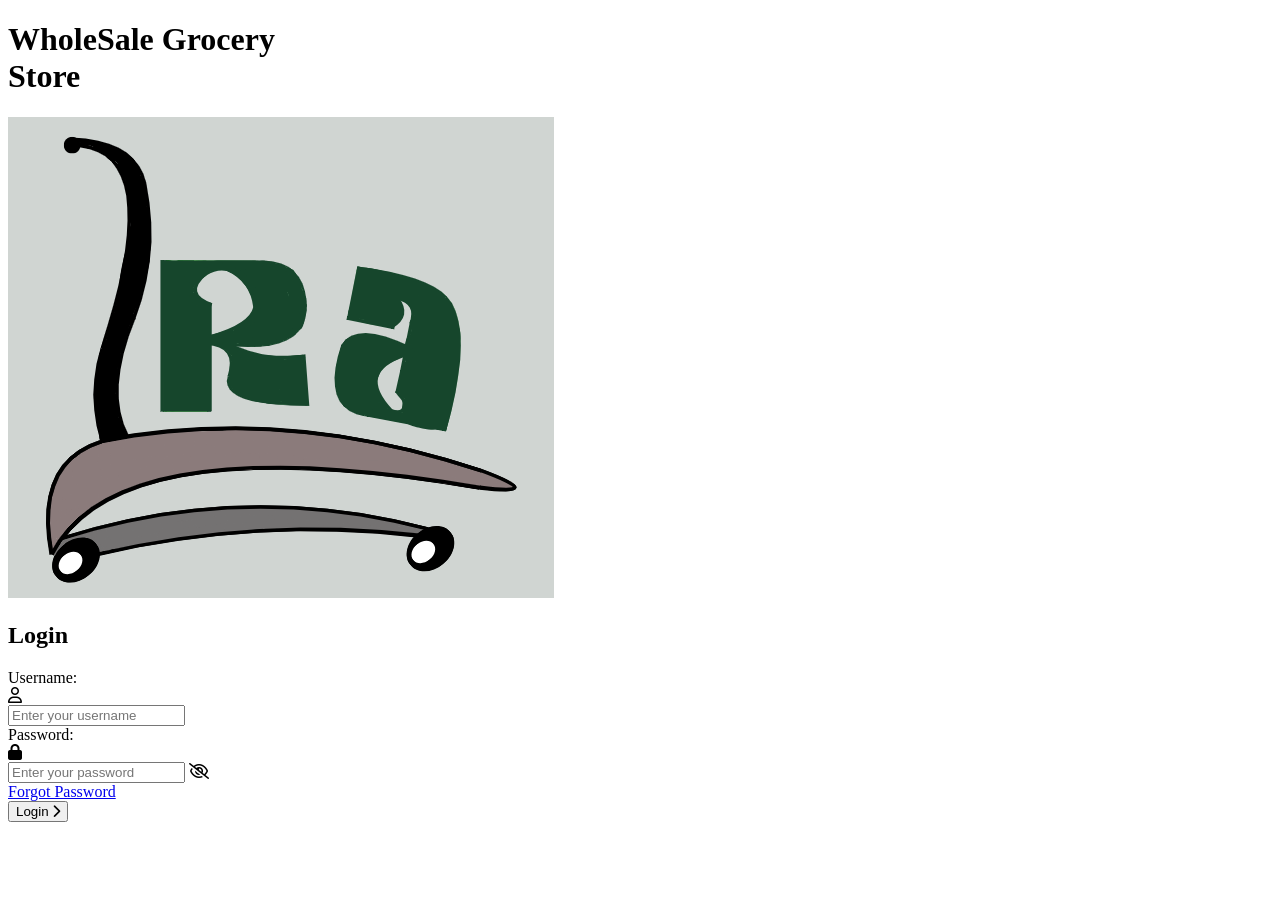
==== Index.html @ 690acbce "Add files via upload" ====
<!DOCTYPE html>
<html lang="en">
<head>
    <meta charset="UTF-8">
    <meta name="viewport" content="width=device-width, initial-scale=1.0">
    <title>WholeSale Grocery Store - Login</title>
    <link rel="stylesheet" href="https://cdnjs.cloudflare.com/ajax/libs/font-awesome/6.4.0/css/all.min.css">
    <link rel="stylesheet" href="style.css">
</head>
<body>

    <div class="login-container">
        <div class="left-panel">
            <div class="brand-wrapper">
                <h1 class="brand-title">WholeSale Grocery <br> Store</h1>
                <div class="logo-container">
                    <img src="Logo.png" alt="WholeSale Grocery Store Logo" class=" -logo">
                </div>
            </div>
        </div>

        <div class="right-panel">
            <div class="login-card">
                <div class="card-header">
                    <span class="line"></span>
                    <h2>Login</h2>
                    <span class="line"></span>
                </div>
                
                <form class="login-form">
                    <div class="input-label">Username:</div>
                    <div class="input-group">
                        <div class="icon-container">
                            <i class="fa-regular fa-user"></i>
                        </div>
                        <input type="text" placeholder="Enter your username" required>
                    </div>

                    <div class="input-label">Password:</div>
                    <div class="input-group">
                        <div class="icon-container">
                            <i class="fa-solid fa-lock"></i>
                        </div>
                        <input type="password" placeholder="Enter your password" required>
                        <span class="password-toggle">
                            <i class="fa-regular fa-eye-slash"></i>
                        </span>
                    </div>

                    <div class="forgot-password-container">
                        <a href="#" class="forgot-password">Forgot Password</a>
                    </div>

                    <button type="submit" class="login-btn">
                        <span>Login</span>
                        <i class="fa-solid fa-chevron-right"></i>
                    </button>
                </form>
            </div>
        </div>
    </div>

</body>
</html>
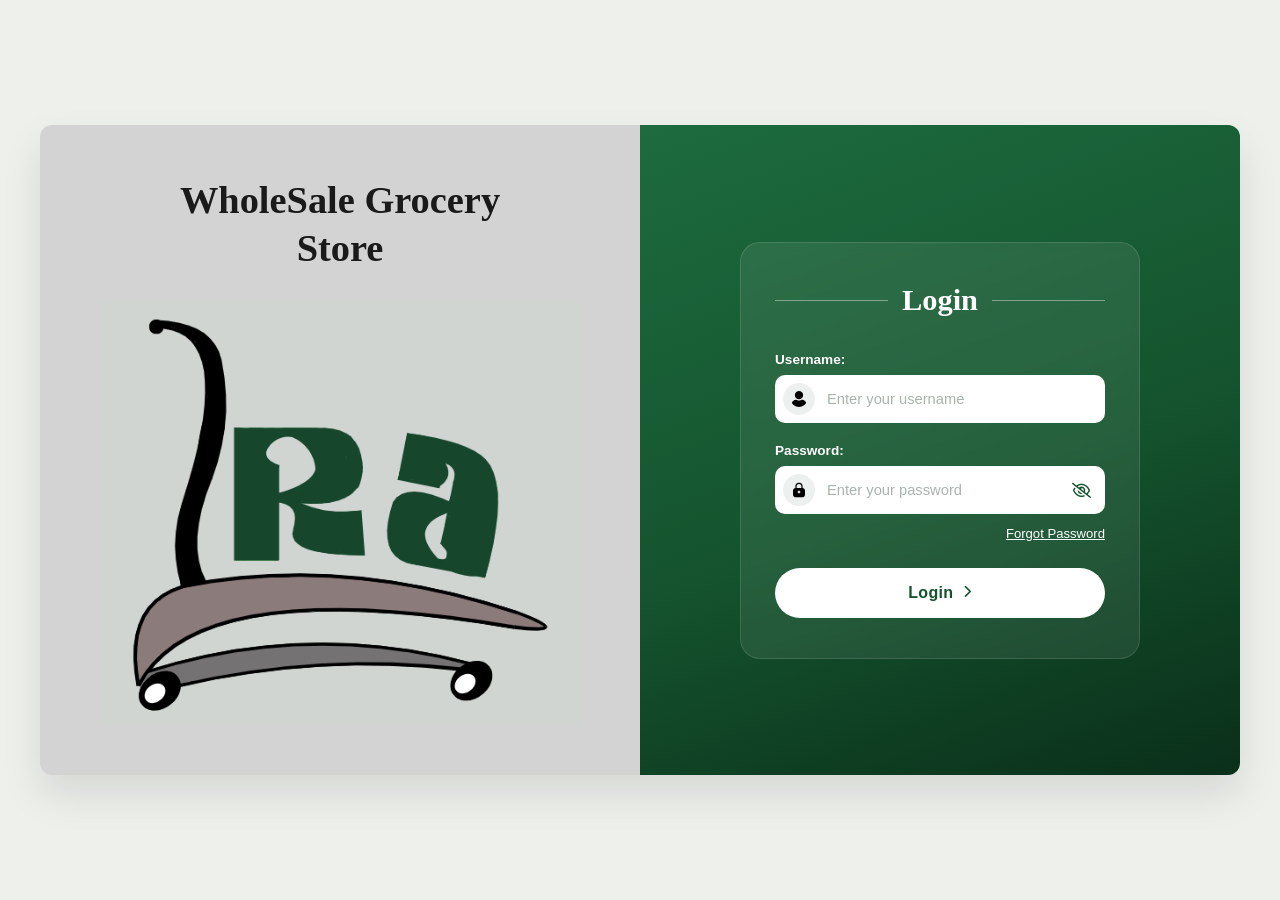
==== commit b1aff01b: "Add files via upload" ====
--- a/Index.html
+++ b/Index.html
@@ -4,21 +4,19 @@
     <meta charset="UTF-8">
     <meta name="viewport" content="width=device-width, initial-scale=1.0">
     <title>WholeSale Grocery Store - Login</title>
-    <link rel="stylesheet" href="https://cdnjs.cloudflare.com/ajax/libs/font-awesome/6.4.0/css/all.min.css">
-    <link rel="stylesheet" href="style.css">
+    <link rel="stylesheet" href="Index.css">
+    <link rel="stylesheet" href="https://cdnjs.cloudflare.com/ajax/libs/font-awesome/6.5.1/css/all.min.css">
 </head>
 <body>
-
     <div class="login-container">
         <div class="left-panel">
             <div class="brand-wrapper">
                 <h1 class="brand-title">WholeSale Grocery <br> Store</h1>
                 <div class="logo-container">
-                    <img src="Logo.png" alt="WholeSale Grocery Store Logo" class=" -logo">
+                    <img src="Logo.png" alt="WholeSale Grocery Store Logo" class="brand-logo">
                 </div>
             </div>
         </div>
-
         <div class="right-panel">
             <div class="login-card">
                 <div class="card-header">
@@ -26,29 +24,27 @@
                     <h2>Login</h2>
                     <span class="line"></span>
                 </div>
-                
+
                 <form class="login-form">
                     <div class="input-label">Username:</div>
-                    <div class="input-group">
-                        <div class="icon-container">
-                            <i class="fa-regular fa-user"></i>
+                    <div class="input-wrapper">
+                        <div class="icon-badge">
+                            <img src="username.png" alt="">
                         </div>
-                        <input type="text" placeholder="Enter your username" required>
+                        <input type="text" id="username" placeholder="Enter your username" required>
                     </div>
 
                     <div class="input-label">Password:</div>
-                    <div class="input-group">
-                        <div class="icon-container">
-                            <i class="fa-solid fa-lock"></i>
+                    <div class="input-wrapper">
+                        <div class="icon-badge">
+                            <img src="password.png" alt="">
                         </div>
-                        <input type="password" placeholder="Enter your password" required>
-                        <span class="password-toggle">
-                            <i class="fa-regular fa-eye-slash"></i>
-                        </span>
+                        <input type="password" id="password" placeholder="Enter your password" required>
+                        <span class="password-toggle"><i class="fa-regular fa-eye-slash"></i></span>
                     </div>
 
                     <div class="forgot-password-container">
-                        <a href="#" class="forgot-password">Forgot Password</a>
+                        <a href="forgot-password.html" class="forgot-password">Forgot Password</a>
                     </div>
 
                     <button type="submit" class="login-btn">
@@ -59,6 +55,6 @@
             </div>
         </div>
     </div>
-
+    <script src="Index.js"></script>
 </body>
 </html>
--- a/Index.css
+++ b/Index.css
@@ -0,0 +1,324 @@
+/* ===========================
+   ROOT / RESET
+   =========================== */
+:root {
+    --brand-green: #14532d;
+    --brand-green-dark: #0a2f1a;
+    --brand-green-mid: #1d6b3f;
+    --light-bg: #D8DBD6;
+    --text-dark: #1f2a24;
+    --text-muted: #6b7a72;
+    --danger: #ef4444;
+    --font-display: 'Playfair Display', 'Georgia', serif;
+    --font-body: 'Segoe UI', -apple-system, BlinkMacSystemFont, sans-serif;
+    --radius: 14px;
+    --transition: 0.25s ease-in-out;
+}
+
+* {
+    margin: 0;
+    padding: 0;
+    box-sizing: border-box;
+    font-family: var(--font-body);
+}
+
+body {
+    min-height: 100vh;
+    display: flex;
+    align-items: center;
+    justify-content: center;
+    background: #eef0ec;
+}
+
+/* ===========================
+   LOGIN CONTAINER
+   =========================== */
+.login-container {
+    display: flex;
+    width: 100%;
+    max-width: 1200px;
+    height: 650px;
+    border-radius: 12px;
+    overflow: hidden;
+    box-shadow: 0 20px 40px rgba(0, 0, 0, 0.1);
+}
+
+/* ===========================
+   LEFT PANEL (brand)
+   =========================== */
+.left-panel {
+    flex: 1;
+    display: flex;
+    align-items: center;
+    justify-content: center;
+    padding: 50px 40px;
+    background: #D3D3D3;
+}
+
+.brand-wrapper {
+    text-align: center;
+}
+
+.brand-title {
+    font-family: var(--font-display);
+    font-size: 2.4rem;
+    line-height: 1.25;
+    color: #1a1a1a;
+    font-weight: 700;
+    margin-bottom: 30px;
+}
+
+.logo-container {
+    display: flex;
+    align-items: center;
+    justify-content: center;
+    margin-top: 10px;
+}
+
+.brand-logo {
+    width: 480px;
+    max-width: 100%;
+    height: auto;
+    object-fit: contain;
+    /* If Logo.png has a white/gray background baked into the file,
+       this blends it into the panel color instead of a hard box edge */
+
+}
+
+/* ===========================
+   RIGHT PANEL (form) - dark green
+   =========================== */
+.right-panel {
+    flex: 1;
+    display: flex;
+    align-items: center;
+    justify-content: center;
+    padding: 50px 40px;
+    background: linear-gradient(160deg, var(--brand-green-mid) 0%, var(--brand-green) 55%, var(--brand-green-dark) 100%);
+}
+
+.login-card {
+    width: 100%;
+    max-width: 400px;
+    background: rgba(255, 255, 255, 0.08);
+    border: 1px solid rgba(255, 255, 255, 0.12);
+    border-radius: 20px;
+    padding: 40px 34px;
+    backdrop-filter: blur(4px);
+}
+
+/* ===========================
+   CARD HEADER — "— Login —"
+   =========================== */
+.card-header {
+    display: flex;
+    align-items: center;
+    gap: 14px;
+    margin-bottom: 34px;
+}
+
+.card-header h2 {
+    font-family: var(--font-display);
+    font-size: 1.9rem;
+    color: #ffffff;
+    white-space: nowrap;
+}
+
+.card-header .line {
+    flex: 1;
+    height: 1px;
+    background: rgba(255, 255, 255, 0.4);
+}
+
+/* ===========================
+   FORM ELEMENTS
+   =========================== */
+.input-label {
+    font-size: 0.85rem;
+    font-weight: 600;
+    color: #ffffff;
+    margin-bottom: 8px;
+    margin-top: 20px;
+}
+
+.input-label:first-of-type {
+    margin-top: 0;
+}
+
+.input-wrapper {
+    position: relative;
+    display: flex;
+    align-items: center;
+}
+
+.icon-badge {
+    position: absolute;
+    left: 8px;
+    top: 50%;
+    transform: translateY(-50%);
+    z-index: 2;
+    width: 32px;
+    height: 32px;
+    border-radius: 50%;
+    background: rgba(15, 81, 50, 0.08);
+    display: flex;
+    align-items: center;
+    justify-content: center;
+    flex-shrink: 0;
+}
+
+.icon-badge img {
+    width: 16px;
+    height: 16px;
+    object-fit: contain;
+}
+
+.input-wrapper input {
+    width: 100%;
+    height: 48px;
+    border: none;
+    border-radius: 10px;
+    background: #ffffff;
+    outline: none;
+    font-size: 0.92rem;
+    color: var(--text-dark);
+    padding: 0 44px 0 52px;
+    transition: box-shadow var(--transition);
+}
+
+.input-wrapper input::placeholder {
+    color: #a9b3ac;
+}
+
+.input-wrapper input:focus {
+    box-shadow: 0 0 0 3px rgba(255, 255, 255, 0.35);
+}
+
+.password-toggle {
+    position: absolute;
+    right: 14px;
+    top: 50%;
+    transform: translateY(-50%);
+    color: var(--brand-green);
+    cursor: pointer;
+    font-size: 0.95rem;
+    z-index: 2;
+}
+
+.password-toggle:hover {
+    color: var(--brand-green-dark);
+}
+
+/* ===========================
+   FORGOT PASSWORD + LOGIN BUTTON
+   =========================== */
+.forgot-password-container {
+    text-align: right;
+    margin-top: 10px;
+    margin-bottom: 26px;
+}
+
+.forgot-password {
+    font-size: 0.82rem;
+    color: #ffffff;
+    text-decoration: underline;
+    font-weight: 500;
+    transition: color var(--transition);
+}
+
+.forgot-password:hover {
+    color: #d4e8d6;
+}
+
+.back-to-login {
+    display: block;
+    text-align: center;
+    margin-top: 18px;
+    font-size: 0.82rem;
+    color: #ffffff;
+    text-decoration: underline;
+}
+
+.back-to-login:hover {
+    color: #d4e8d6;
+}
+
+.login-btn {
+    width: 100%;
+    height: 50px;
+    border: none;
+    border-radius: 30px;
+    background: #ffffff;
+    color: var(--brand-green);
+    font-size: 1rem;
+    font-weight: 700;
+    letter-spacing: 0.02em;
+    cursor: pointer;
+    display: flex;
+    align-items: center;
+    justify-content: center;
+    gap: 10px;
+    transition: all var(--transition);
+}
+
+.login-btn:hover {
+    background: #eef7f0;
+    transform: translateY(-1px);
+    box-shadow: 0 10px 24px rgba(0, 0, 0, 0.2);
+}
+
+.login-btn:active {
+    transform: translateY(1px);
+}
+
+.login-btn i {
+    font-size: 0.8rem;
+    transition: transform var(--transition);
+}
+
+.login-btn:hover i {
+    transform: translateX(3px);
+}
+
+/* Keyboard accessibility */
+a:focus-visible,
+button:focus-visible,
+input:focus-visible {
+    outline: 2px solid #ffffff;
+    outline-offset: 2px;
+}
+
+/* ===========================
+   RESPONSIVE
+   =========================== */
+@media (max-width: 760px) {
+    .login-container {
+        flex-direction: column;
+        max-width: 420px;
+        height: auto;
+    }
+
+    .left-panel {
+        padding: 36px 24px;
+    }
+
+    .brand-title {
+        font-size: 1.7rem;
+        margin-bottom: 20px;
+    }
+
+    .brand-logo {
+        width: 150px;
+    }
+
+    .right-panel {
+        padding: 36px 24px;
+    }
+}
+
+@media (prefers-reduced-motion: reduce) {
+    * {
+        animation: none !important;
+        transition: none !important;
+    }
+}
